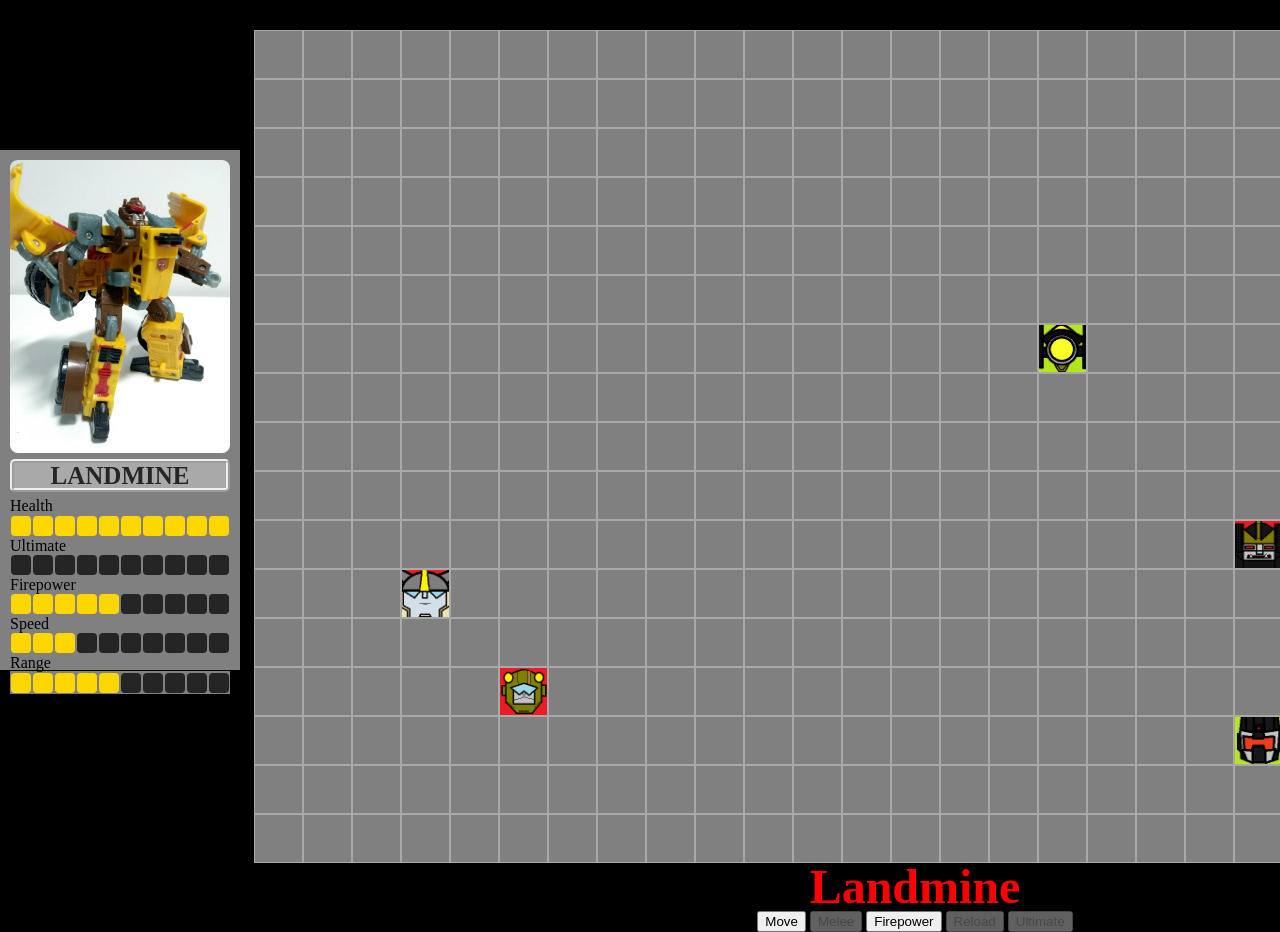
==== index.html @ 3f094f62 "Basics of the card done." ====
<html>
	<head>
		<title>Transformers Galaxy Quest: The Game</title>
		<link rel="stylesheet" type="text/css" href="style.css">
	</head>
	<body style="background-color:black">



		<div class="stats">
			<div class="card" id="card1"><img src="images/cards/overhaul.png" alt=""></div>
			<h1 id="name1">Overhaul</h1>
			<div class="stats-label">Health</div>
				<div class="stats-bars" id="health1"></div>
			<div class="stats-label">Ultimate</div>
				<div class="stats-bars" id="ultimate1"></div>
			<div class="stats-label">Firepower</div>
				<div class="stats-bars" id="firepower1"></div>
			<div class="stats-label">Speed</div>
				<div class="stats-bars" id="speed1"></div>
			<div class="stats-label">Range</div>
				<div class="stats-bars" id="range1"></div>
		</div>
	


		<center>
			<div id="landmine"></div>
			<div id="endMessage"></div>
			<section id="battleground">		
			</section>
			<h1 id="displayName" style="color:red; font-size:300%;"></h1>
			<button id="moveButton" onclick="movePrompt2()">Move</button>
			<button id="meleeButton" disabled="true">Melee</button>
			<button id="firepowerButton" onclick="firepowerPrompt()">Firepower</button>
			<button id="reloadButton" disabled="true">Reload</button>
			<button id="ultimateButton" disabled="true">Ultimate</button>
		</center>


		<!-- <div id="stats">
			<div id="card"><img src="images/cards/overhaul.png" alt=""></div>
			<div id="label">Health</div>
			<div id="row"></div>
			<div id="label2">Firepower</div>
			<div id="row"></div>
			<div id="label3">Speed</div>
			<div id="row"></div>
			<div id="label4">Range</div>
			<div id="row"></div>
		</div> -->


		<script src="fight.js"></script>
	</body>
</html>
---- style.css ----
html, body, div, span, object, iframe,
h1, h2, h3, h4, h5, h6, p, blockquote, pre,
abbr, address, cite, code,
del, dfn, em, img, ins, kbd, q, samp,
small, strong, sub, sup, var,
b, i,
dl, dt, dd, ol, ul, li,
fieldset, form, label, legend,
table, caption, tbody, tfoot, thead, tr, th, td,
article, aside, canvas, details, figcaption, figure, 
footer, header, hgroup, menu, nav, section, summary,
time, mark, audio, video {
    margin:0;
    padding:0;
    border:0;
    outline:0;
    font-size:100%;
    vertical-align:baseline;
    background:transparent;
}

body {
    line-height:1;
}

article,aside,details,figcaption,figure,
footer,header,hgroup,menu,nav,section { 
    display:block;
}

nav ul {
    list-style:none;
}

blockquote, q {
    quotes:none;
}

blockquote:before, blockquote:after,
q:before, q:after {
    content:'';
    content:none;
}

a {
    margin:0;
    padding:0;
    font-size:100%;
    vertical-align:baseline;
    background:transparent;
}

/* change colours to suit your needs */
ins {
    background-color:#ff9;
    color:#000;
    text-decoration:none;
}

/* change colours to suit your needs */
mark {
    background-color:#ff9;
    color:#000; 
    font-style:italic;
    font-weight:bold;
}

del {
    text-decoration: line-through;
}

abbr[title], dfn[title] {
    border-bottom:1px dotted;
    cursor:help;
}

table {
    border-collapse:collapse;
    border-spacing:0;
}

/* change border colour to suit your needs */
hr {
    display:block;
    height:1px;
    border:0;   
    border-top:1px solid #cccccc;
    margin:1em 0;
    padding:0;
}

input, select {
    vertical-align:middle;
}

/*CODE STARTS HERE*/
body {
    display: flex;
}

/*BOARD*/
#battleground {
	width: 1350px;
	padding-top: 30px;
}

#battleground div {
	border:1px solid darkgray;
	width: 47px;
	height: 47px;
	cursor: pointer;
	display: inline-block;
	background-size: contain;
}

.blankSpace {
	background-color: gray;
}

#battleground div  img{
	padding: 0px;
	margin: 0.5px;
	height: 100%;
	width: 100%;
	opacity: 0.5;
}

#battleground div:hover {
/*	background-image: url('images/overhaul.PNG'); */
	background-size: contain;
}

#clickSpace {
	background-color: pink;
	opacity: 70%;
}

.clickSpace {
	background-color: pink;
	opacity: 70%;
}

/*CARDS*/
.stats {
    background-color: gray;
    width: 220px;
    padding: 10px;
    height: 500px;
    margin-top: 150px;
}

.stats h1 {
    background-color: darkgray;
    margin: 6px 0px;
    border-radius: 5px;
    color: rgb(37, 37, 37);
    border-style: ridge;
    border-width: 4px;
    text-transform: uppercase;
    text-align: center;
    font-size: 25px;
}

.card {
    width: 220px;
  }
  
  .card img {
    width: 100%;
    border-radius: 8px;
  }
  
  .stats-bars {
    display: flex;
    width: 220px;
    background-color: gray;
  }
  
  .stats-bars div{
    height: 20px;
    width: 5em;
    margin: 0.1em 1px;
    border-radius: 4px;
  }
  
  .emptyHealth {
    background-color: rgb(37, 37, 37);
  }
  
  .fullHealth {
    background-color: gold;
  }

/*CHARACTER SPACE FACES*/
/*Autobots*/
#brainstormSpace {
	background-image: url('images/brainstorm.png');
}

#dunerunnerSpace {
	background-image: url('images/dunerunner.png');
}

#ironhideSpace {
	background-image: url('images/ironhide.png');
}

#landmineSpace {
	background-image: url('images/landmine.png');
}

#overhaulSpace {
	background-image: url('images/overhaul.png');	
}

/*Decepticons*/
#cryofireSpace {
	background-image: url('images/cryofire.png');
}

#hardtopSpace {
	background-image: url('images/hardtop.png');
}

#scorponokSpace {
	background-image: url('images/scorponok.png');
}

#starscreamSpace {
	background-image: url('images/starscream.png');
}

#swindleSpace {
	background-image: url('images/swindle.png');
}

/*Ransacks*/
#crumplezoneSpace {
	background-image: url('images/crumplezone.png');
}

#onslaughtSpace {
	background-image: url('images/onslaught.png');
}

#overcastSpace {
	background-image: url('images/overcast.png');
}

#prowlSpace {
	background-image: url('images/prowl.png');
}

#ransackSpace {
	background-image: url('images/ransack.png');
}

.enemyTarget {
    opacity: 1;
}

.enemyTarget {
    position: relative; /* Ensure the container is positioned */
  }
  
.enemyTarget::before {
    content: ""; 
    position: absolute;
    top: 0;
    left: 0;
    width: 99%;
    height: 99%;
    background: rgba(255, 64, 89, 0.795); 
    z-index: 5; 
  }

  .enemyTarget:hover::before {
    background-color: rgba(133, 0, 22, 0.877); 
  }
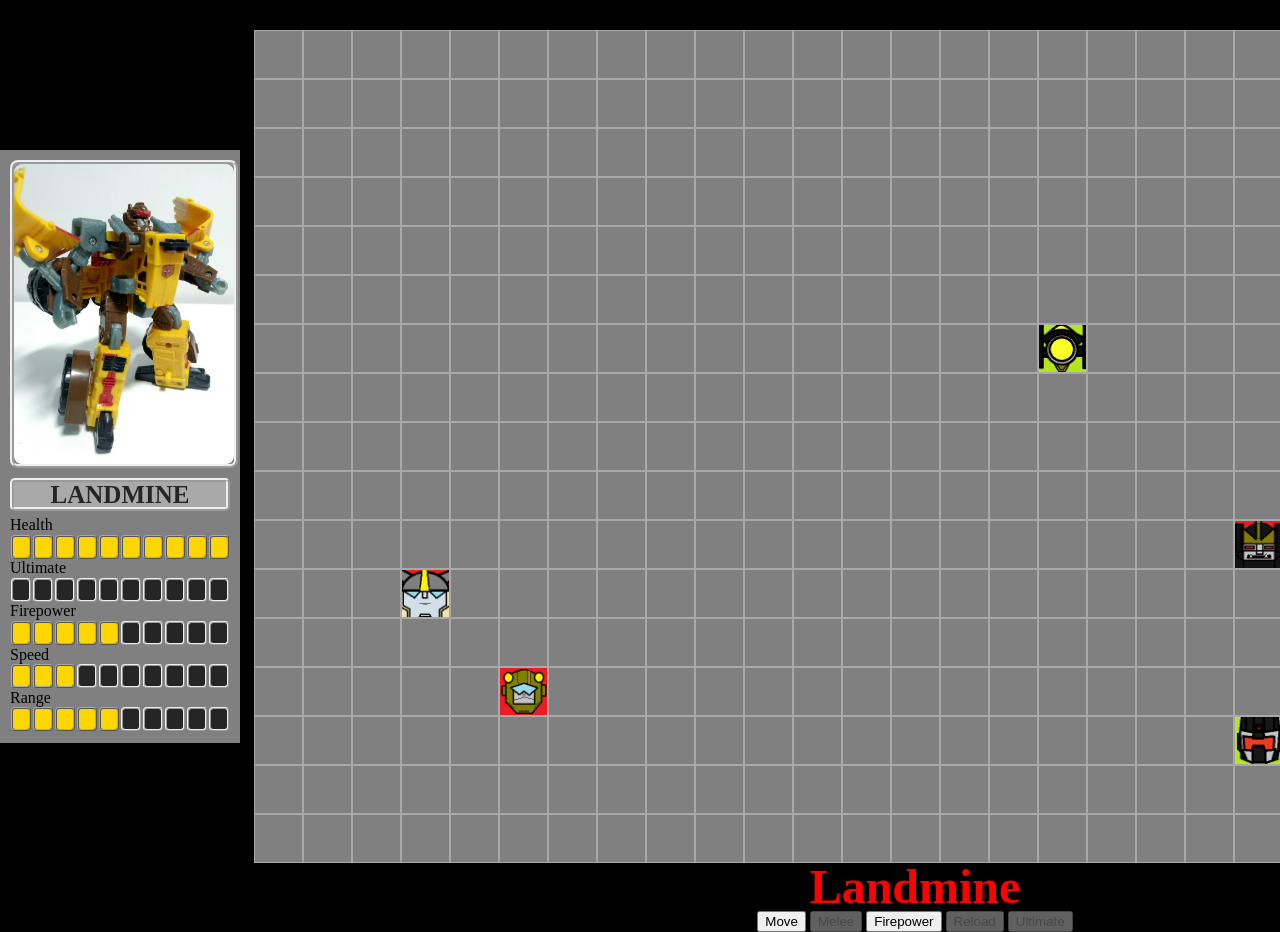
==== commit 5b25f9cd: "Added second card and most of card styling." ====
--- a/index.html
+++ b/index.html
@@ -7,7 +7,7 @@
 
 
 
-		<div class="stats">
+		<div class="stats" id="stats1">
 			<div class="card" id="card1"><img src="images/cards/overhaul.png" alt=""></div>
 			<h1 id="name1">Overhaul</h1>
 			<div class="stats-label">Health</div>
@@ -38,17 +38,20 @@
 		</center>
 
 
-		<!-- <div id="stats">
-			<div id="card"><img src="images/cards/overhaul.png" alt=""></div>
-			<div id="label">Health</div>
-			<div id="row"></div>
-			<div id="label2">Firepower</div>
-			<div id="row"></div>
-			<div id="label3">Speed</div>
-			<div id="row"></div>
-			<div id="label4">Range</div>
-			<div id="row"></div>
-		</div> -->
+		<div class="stats" id="stats2">
+			<div class="card" id="card2"><img src="images/cards/overhaul.png" alt=""></div>
+			<h1 id="name2">Overhaul</h1>
+			<div class="stats-label">Health</div>
+				<div class="stats-bars" id="health2"></div>
+			<div class="stats-label">Ultimate</div>
+				<div class="stats-bars" id="ultimate2"></div>
+			<div class="stats-label">Firepower</div>
+				<div class="stats-bars" id="firepower2"></div>
+			<div class="stats-label">Speed</div>
+				<div class="stats-bars" id="speed2"></div>
+			<div class="stats-label">Range</div>
+				<div class="stats-bars" id="range2"></div>
+		</div>
 
 
 		<script src="fight.js"></script>
--- a/style.css
+++ b/style.css
@@ -145,13 +145,18 @@
     background-color: gray;
     width: 220px;
     padding: 10px;
-    height: 500px;
+    min-height: 100px;
+    align-self: flex-start;
     margin-top: 150px;
+}
+
+.waiting > *:not(.waiting) {
+    filter: brightness(0.5);
 }
 
 .stats h1 {
     background-color: darkgray;
-    margin: 6px 0px;
+    margin: 10px 0px 6px;
     border-radius: 5px;
     color: rgb(37, 37, 37);
     border-style: ridge;
@@ -163,11 +168,17 @@
 
 .card {
     width: 220px;
-  }
-  
-  .card img {
+    height: 300px;
+    border-style: ridge;
+    border-width: 4px;
+    border-radius: 8px;
+}
+
+.card img {
     width: 100%;
+    height: 100%;
     border-radius: 8px;
+    object-fit: cover;
   }
   
   .stats-bars {
@@ -185,9 +196,14 @@
   
   .emptyHealth {
     background-color: rgb(37, 37, 37);
+    border-style: ridge;
+    border-width: 2px;
   }
   
   .fullHealth {
+    border-color: darkgray;
+    border-style: ridge;
+    border-width: 2px;
     background-color: gold;
   }
 
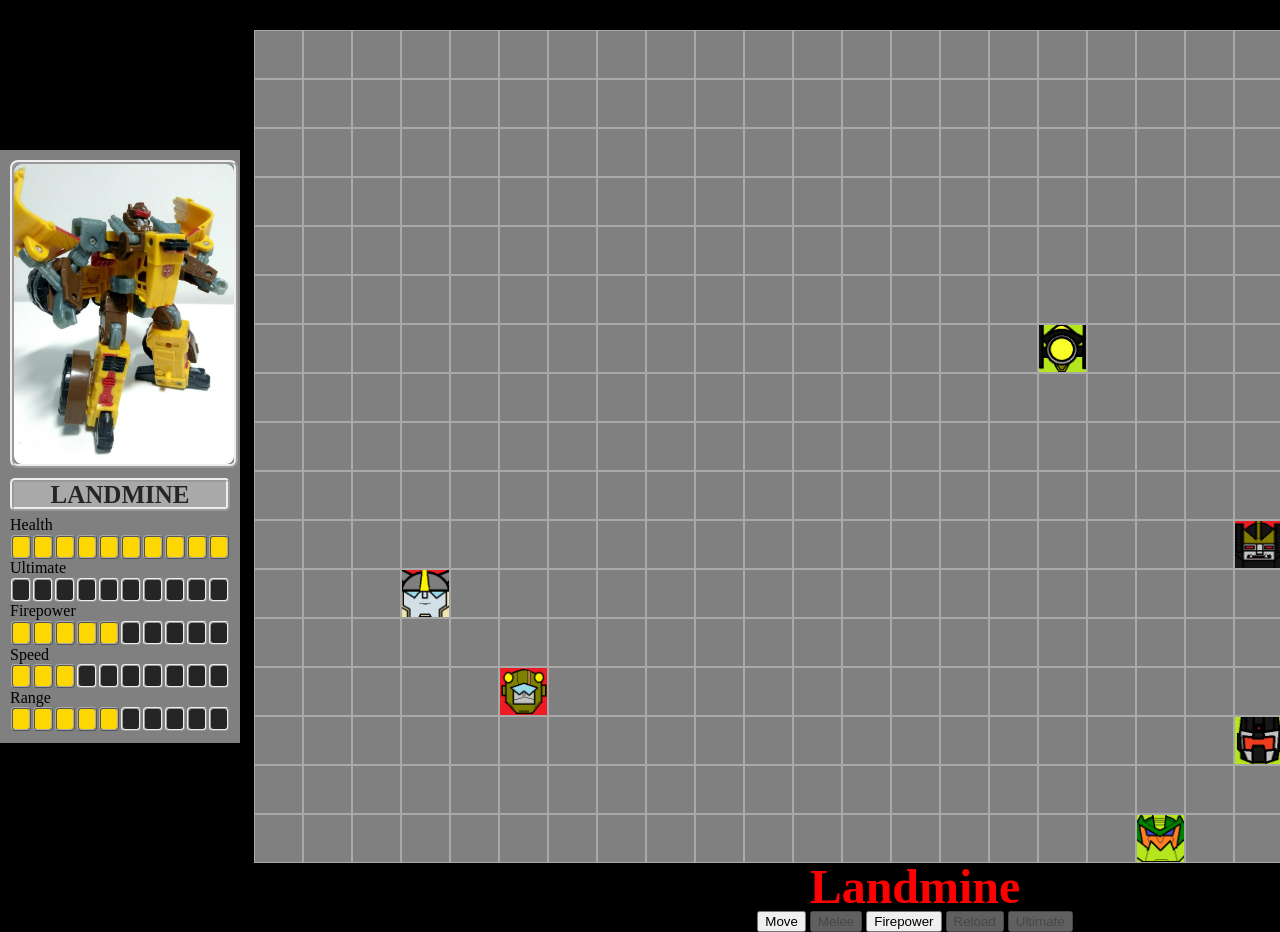
==== commit d07e8285: "Separated the fight.js file into many multiple files." ====
--- a/index.html
+++ b/index.html
@@ -52,8 +52,20 @@
 			<div class="stats-label">Range</div>
 				<div class="stats-bars" id="range2"></div>
 		</div>
-
-
+		
 		<script src="fight.js"></script>
+		<script src="javascript/gameplay/cardUpdate1.js"></script>
+		<script src="javascript/gameplay/cardUpdate2.js"></script>
+		<script src="javascript/setup/setup.js"></script>
+		<script src="javascript/setup/characters.js"></script>
+		<script src="javascript/setup/faction.js"></script>
+		<script src="javascript/setup/characterPlacement.js"></script>
+		<script src="javascript/gameplay/currentPlayer.js"></script>
+		<script src="javascript/gameplay/movePrompt.js"></script>
+		<script src="javascript/gameplay/moveAction.js"></script>
+		<script src="javascript/gameplay/firepowerPrompt.js"></script>
+		<script src="javascript/gameplay/firepowerAction.js"></script>
+		<script src="javascript/gameplay/promptsGeneral.js"></script>
+		<script src="javascript/main.js"></script>
 	</body>
 </html>
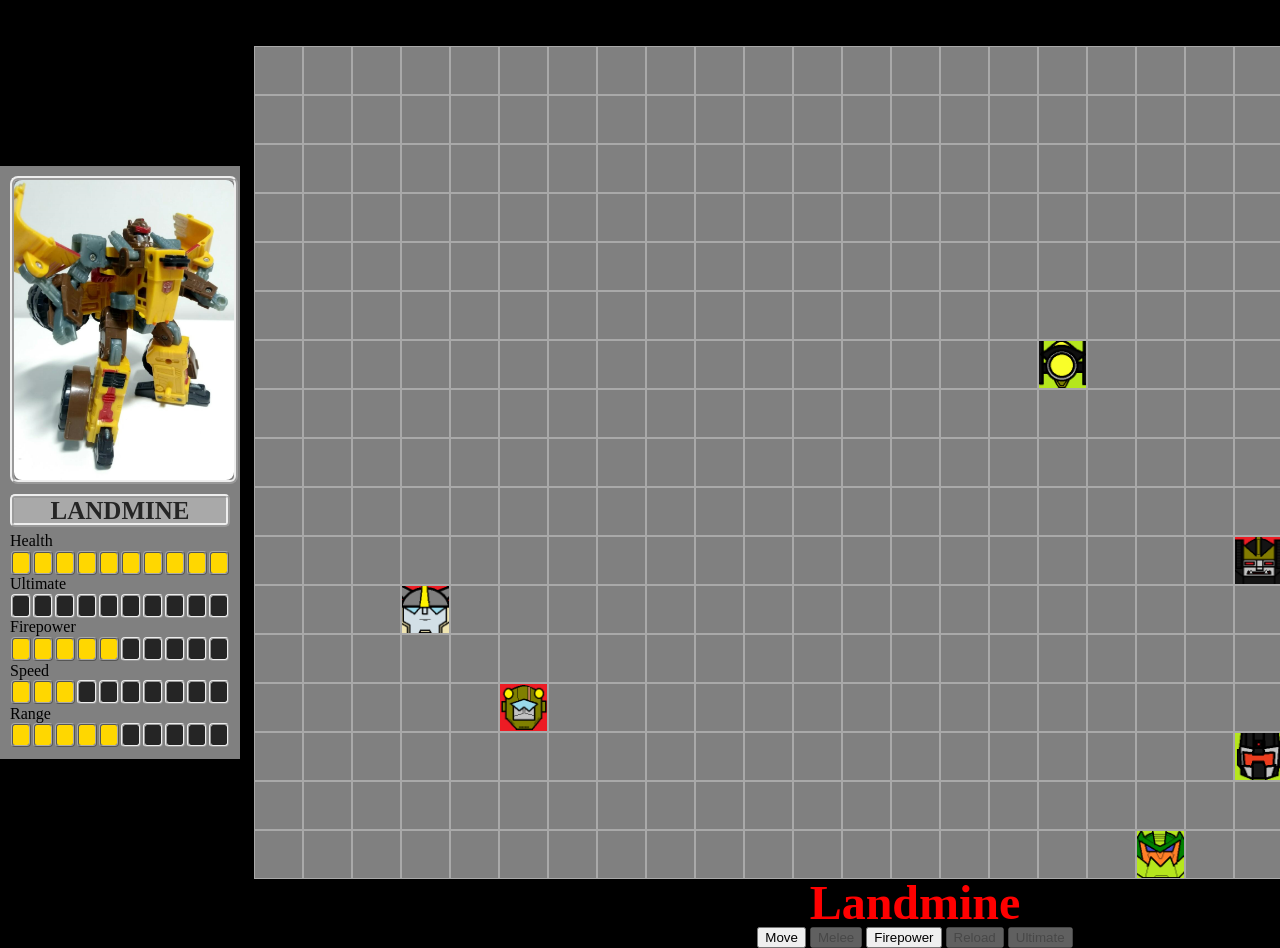
==== commit 95dd1991: "Added section for menu screen along with some minor notes in the JS files." ====
--- a/index.html
+++ b/index.html
@@ -4,54 +4,54 @@
 		<link rel="stylesheet" type="text/css" href="style.css">
 	</head>
 	<body style="background-color:black">
+		<section id="mainMenu">
+			<h1>TFGQ: The Game</h1>
+		</section>
 
+		<section id="gameBoard">
+			<div class="stats" id="stats1">
+				<div class="card" id="card1"><img src="images/cards/overhaul.png" alt=""></div>
+				<h1 id="name1">Overhaul</h1>
+				<div class="stats-label">Health</div>
+					<div class="stats-bars" id="health1"></div>
+				<div class="stats-label">Ultimate</div>
+					<div class="stats-bars" id="ultimate1"></div>
+				<div class="stats-label">Firepower</div>
+					<div class="stats-bars" id="firepower1"></div>
+				<div class="stats-label">Speed</div>
+					<div class="stats-bars" id="speed1"></div>
+				<div class="stats-label">Range</div>
+					<div class="stats-bars" id="range1"></div>
+			</div>
+		
+			<center>
+				<div id="landmine"></div>
+				<div id="endMessage"></div>
+				<section id="battleground">		
+				</section>
+				<h1 id="displayName" style="color:red; font-size:300%;"></h1>
+				<button id="moveButton" onclick="movePrompt2()">Move</button>
+				<button id="meleeButton" disabled="true">Melee</button>
+				<button id="firepowerButton" onclick="firepowerPrompt()">Firepower</button>
+				<button id="reloadButton" disabled="true">Reload</button>
+				<button id="ultimateButton" disabled="true">Ultimate</button>
+			</center>
 
-
-		<div class="stats" id="stats1">
-			<div class="card" id="card1"><img src="images/cards/overhaul.png" alt=""></div>
-			<h1 id="name1">Overhaul</h1>
-			<div class="stats-label">Health</div>
-				<div class="stats-bars" id="health1"></div>
-			<div class="stats-label">Ultimate</div>
-				<div class="stats-bars" id="ultimate1"></div>
-			<div class="stats-label">Firepower</div>
-				<div class="stats-bars" id="firepower1"></div>
-			<div class="stats-label">Speed</div>
-				<div class="stats-bars" id="speed1"></div>
-			<div class="stats-label">Range</div>
-				<div class="stats-bars" id="range1"></div>
-		</div>
-	
-
-
-		<center>
-			<div id="landmine"></div>
-			<div id="endMessage"></div>
-			<section id="battleground">		
-			</section>
-			<h1 id="displayName" style="color:red; font-size:300%;"></h1>
-			<button id="moveButton" onclick="movePrompt2()">Move</button>
-			<button id="meleeButton" disabled="true">Melee</button>
-			<button id="firepowerButton" onclick="firepowerPrompt()">Firepower</button>
-			<button id="reloadButton" disabled="true">Reload</button>
-			<button id="ultimateButton" disabled="true">Ultimate</button>
-		</center>
-
-
-		<div class="stats" id="stats2">
-			<div class="card" id="card2"><img src="images/cards/overhaul.png" alt=""></div>
-			<h1 id="name2">Overhaul</h1>
-			<div class="stats-label">Health</div>
-				<div class="stats-bars" id="health2"></div>
-			<div class="stats-label">Ultimate</div>
-				<div class="stats-bars" id="ultimate2"></div>
-			<div class="stats-label">Firepower</div>
-				<div class="stats-bars" id="firepower2"></div>
-			<div class="stats-label">Speed</div>
-				<div class="stats-bars" id="speed2"></div>
-			<div class="stats-label">Range</div>
-				<div class="stats-bars" id="range2"></div>
-		</div>
+			<div class="stats" id="stats2">
+				<div class="card" id="card2"><img src="images/cards/overhaul.png" alt=""></div>
+				<h1 id="name2">Overhaul</h1>
+				<div class="stats-label">Health</div>
+					<div class="stats-bars" id="health2"></div>
+				<div class="stats-label">Ultimate</div>
+					<div class="stats-bars" id="ultimate2"></div>
+				<div class="stats-label">Firepower</div>
+					<div class="stats-bars" id="firepower2"></div>
+				<div class="stats-label">Speed</div>
+					<div class="stats-bars" id="speed2"></div>
+				<div class="stats-label">Range</div>
+					<div class="stats-bars" id="range2"></div>
+			</div>
+		</section>
 		
 		<script src="fight.js"></script>
 		<script src="javascript/gameplay/cardUpdate1.js"></script>
--- a/style.css
+++ b/style.css
@@ -94,7 +94,9 @@
 }
 
 /*CODE STARTS HERE*/
-body {
+
+
+#gameBoard {
     display: flex;
 }
 
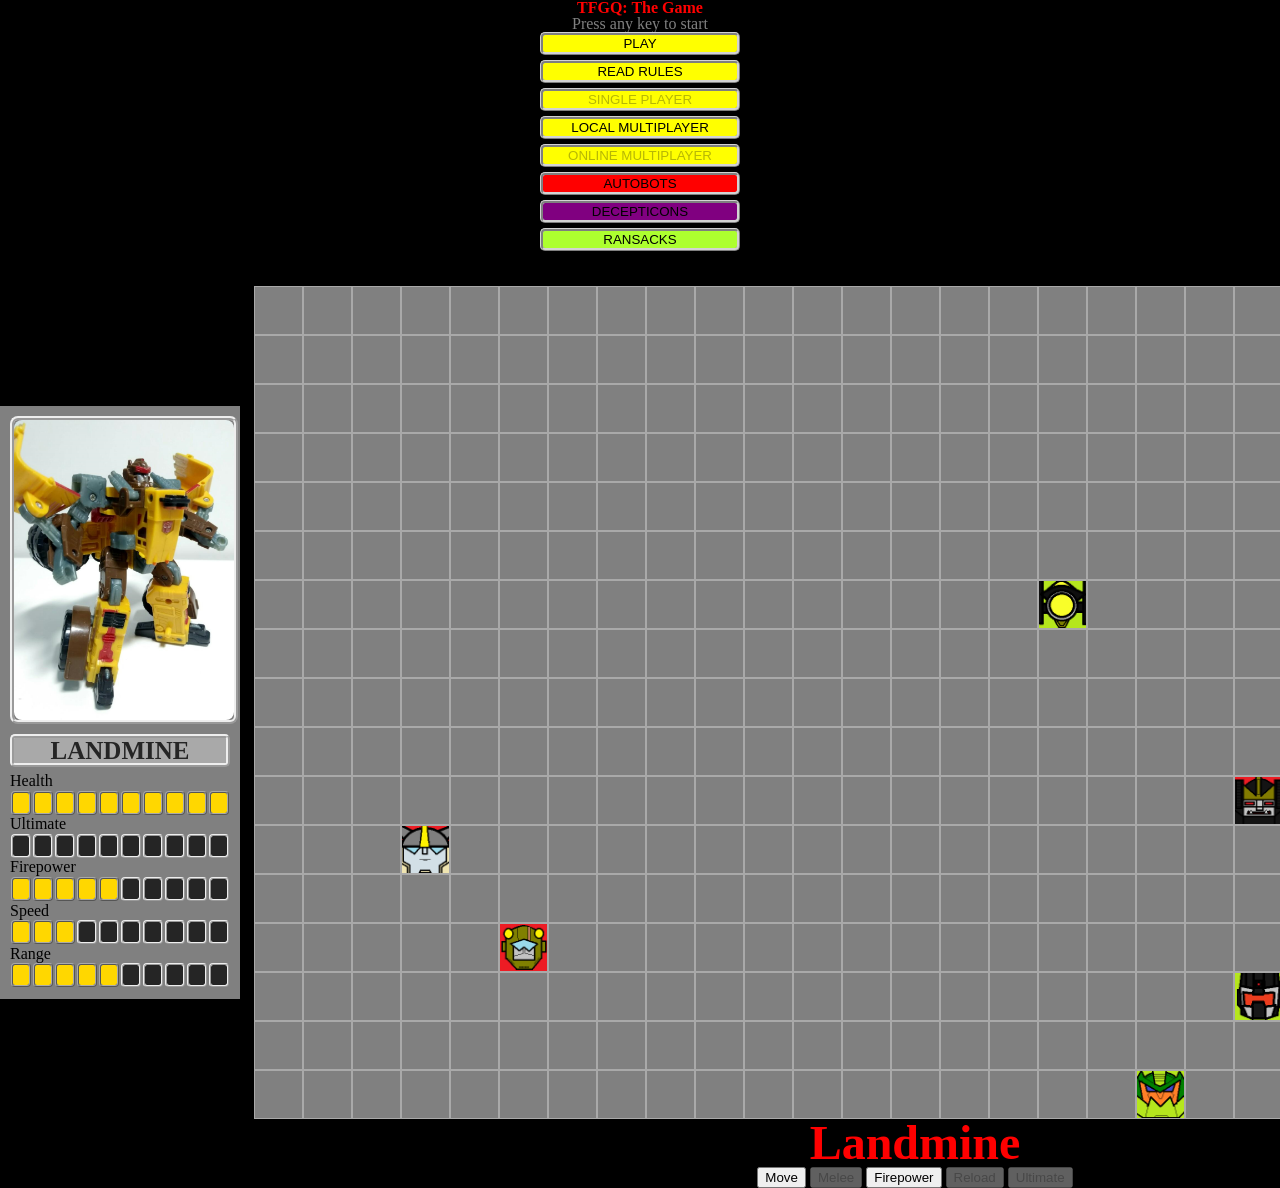
==== commit f0c871fe: "Added html sections for the Main Menu screens." ====
--- a/index.html
+++ b/index.html
@@ -4,8 +4,26 @@
 		<link rel="stylesheet" type="text/css" href="style.css">
 	</head>
 	<body style="background-color:black">
-		<section id="mainMenu">
+		<section id="mainMenu" class="menuScreen">
 			<h1>TFGQ: The Game</h1>
+			<p>Press any key to start</p>
+		</section>
+
+		<section class="menuScreen">
+			<button>Play</button>
+			<button>Read Rules</button>
+		</section>
+
+		<section class="menuScreen">
+			<button disabled>Single Player</button>
+			<button>Local Multiplayer</button>
+			<button disabled>Online Multiplayer</button>
+		</section>
+
+		<section class="menuScreen" id="factionSelect">
+			<button id="AutobotBtn">Autobots</button>
+			<button id="DecepticonBtn">Decepticons</button>
+			<button id="RansackBtn">Ransacks</button>
 		</section>
 
 		<section id="gameBoard">
--- a/style.css
+++ b/style.css
@@ -94,7 +94,53 @@
 }
 
 /*CODE STARTS HERE*/
-
+.menuScreen {
+    display: flex;
+    flex-direction: column;
+    align-items: center;
+}
+
+.menuScreen button {
+    width: 200px;
+    margin-bottom: 5px;
+    text-transform: uppercase;
+    background-color: yellow;
+    border: solid;
+    border-radius: 5px;
+    border-color: yellow;
+    cursor: pointer;
+    border-color: lightgray;
+    border-style: ridge;
+}
+
+.menuScreen button:disabled {
+    cursor: default;
+}
+
+.menuScreen button:hover:not(:disabled) {
+    background-color: orange; /* Change background color on hover */
+    color: white; /* Change text color on hover */
+}
+
+#mainMenu h1 {
+    color: red;
+}
+
+#mainMenu p {
+    color: gray;
+}
+
+#factionSelect #autobotBtn {
+    background-color: red;
+}
+
+#factionSelect #DecepticonBtn {
+    background-color: purple;
+}
+
+#factionSelect #RansackBtn {
+    background-color: greenyellow;
+}
 
 #gameBoard {
     display: flex;
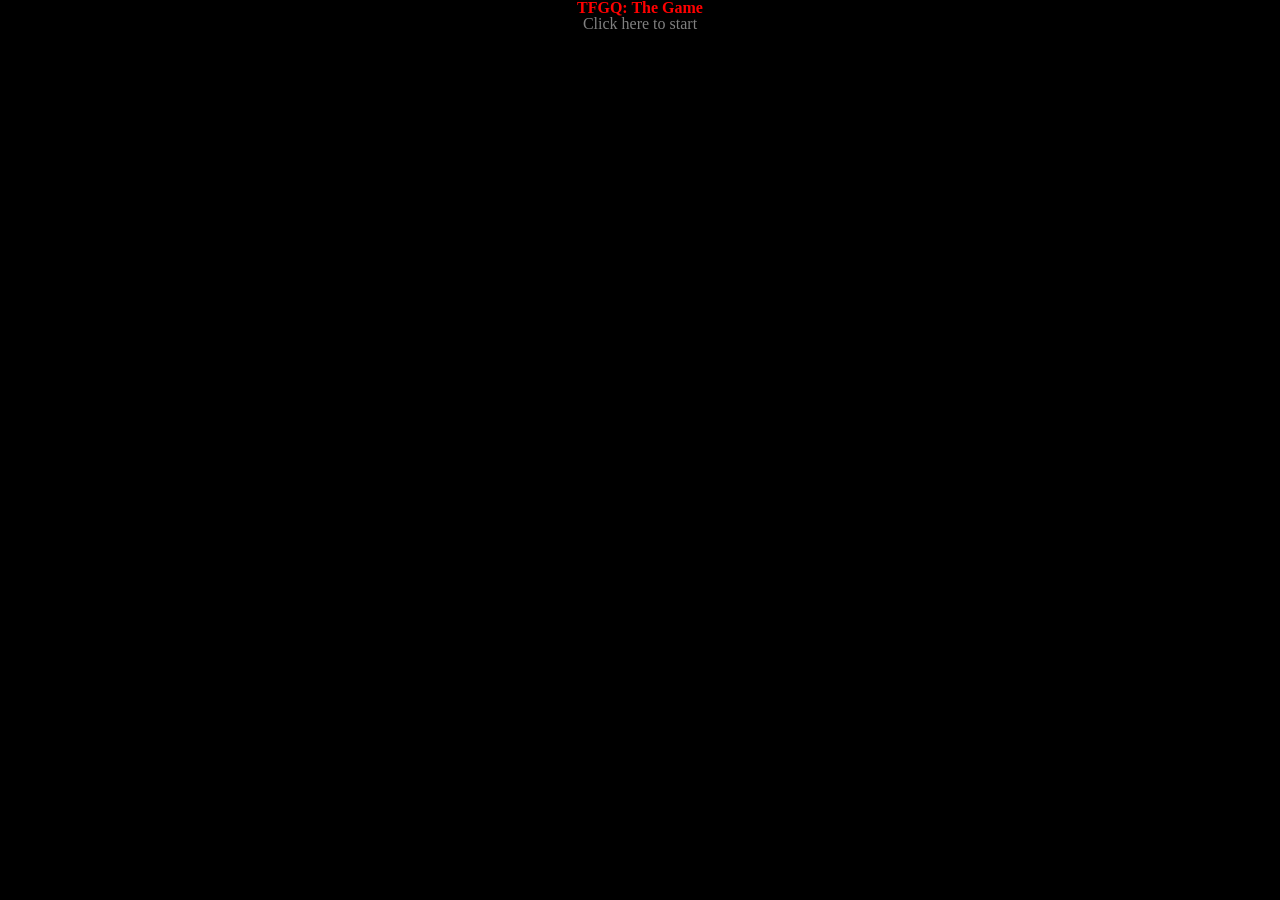
==== commit 8757bc78: "Added menu screen functionality. Updated character object to include Decepticons. Updated functions " ====
--- a/index.html
+++ b/index.html
@@ -4,26 +4,26 @@
 		<link rel="stylesheet" type="text/css" href="style.css">
 	</head>
 	<body style="background-color:black">
-		<section id="mainMenu" class="menuScreen">
+		<section id="titleScreen" class="menuScreen">
 			<h1>TFGQ: The Game</h1>
-			<p>Press any key to start</p>
+			<p onclick="titleToMenu()">Click here to start</p>
 		</section>
 
-		<section class="menuScreen">
-			<button>Play</button>
+		<section id="mainMenu" class="menuScreen">
+			<button onclick="menuToMode()">Play</button>
 			<button>Read Rules</button>
 		</section>
 
-		<section class="menuScreen">
+		<section id="modeSelect" class="menuScreen">
 			<button disabled>Single Player</button>
-			<button>Local Multiplayer</button>
+			<button onclick="modeToFaction()">Local Multiplayer</button>
 			<button disabled>Online Multiplayer</button>
 		</section>
 
-		<section class="menuScreen" id="factionSelect">
-			<button id="AutobotBtn">Autobots</button>
-			<button id="DecepticonBtn">Decepticons</button>
-			<button id="RansackBtn">Ransacks</button>
+		<section id="factionSelect" class="menuScreen" id="factionSelect">
+			<button id="AutobotBtn" onclick="setFaction('autobot')">Autobots</button>
+			<button id="DecepticonBtn" onclick="setFaction('decepticon')">Decepticons</button>
+			<button id="RansackBtn" onclick="setFaction('ransack')">Ransacks</button>
 		</section>
 
 		<section id="gameBoard">
@@ -78,6 +78,8 @@
 		<script src="javascript/setup/characters.js"></script>
 		<script src="javascript/setup/faction.js"></script>
 		<script src="javascript/setup/characterPlacement.js"></script>
+		<script src="javascript/setup/menu.js"></script>
+		<script src="javascript/setup/factionSelect.js"></script>
 		<script src="javascript/gameplay/currentPlayer.js"></script>
 		<script src="javascript/gameplay/movePrompt.js"></script>
 		<script src="javascript/gameplay/moveAction.js"></script>
--- a/style.css
+++ b/style.css
@@ -95,7 +95,7 @@
 
 /*CODE STARTS HERE*/
 .menuScreen {
-    display: flex;
+    display: none;
     flex-direction: column;
     align-items: center;
 }
@@ -122,11 +122,11 @@
     color: white; /* Change text color on hover */
 }
 
-#mainMenu h1 {
+#titleScreen h1 {
     color: red;
 }
 
-#mainMenu p {
+#titleScreen p {
     color: gray;
 }
 
@@ -142,8 +142,12 @@
     background-color: greenyellow;
 }
 
+#titleScreen {
+    display: flex;
+}
+
 #gameBoard {
-    display: flex;
+    display: none;
 }
 
 /*BOARD*/
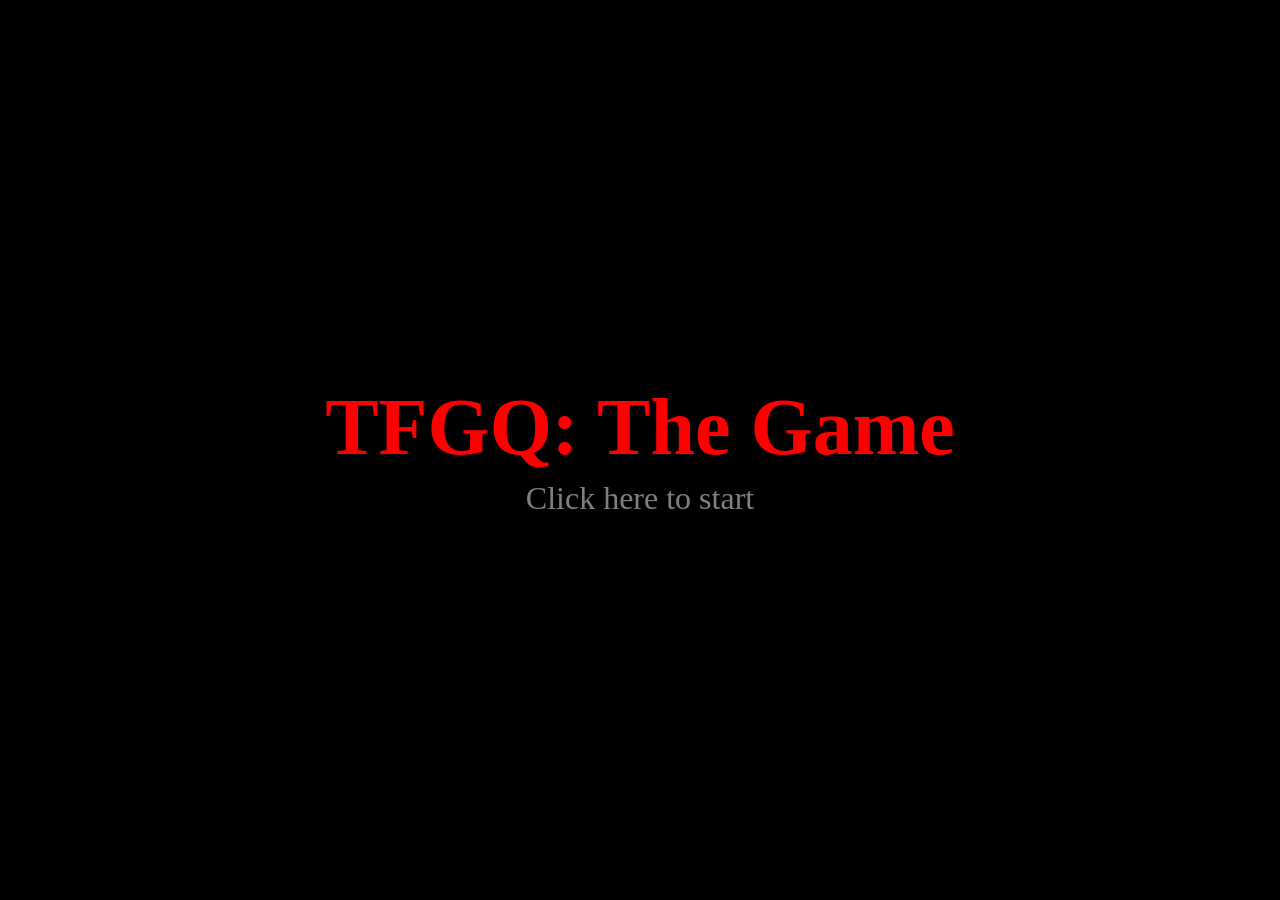
==== commit fb0b9f89: "Centered and resized menu items." ====
--- a/index.html
+++ b/index.html
@@ -11,7 +11,7 @@
 
 		<section id="mainMenu" class="menuScreen">
 			<button onclick="menuToMode()">Play</button>
-			<button>Read Rules</button>
+			<button disabled>Read Rules</button>
 		</section>
 
 		<section id="modeSelect" class="menuScreen">
@@ -21,9 +21,9 @@
 		</section>
 
 		<section id="factionSelect" class="menuScreen" id="factionSelect">
-			<button id="AutobotBtn" onclick="setFaction('autobot')">Autobots</button>
-			<button id="DecepticonBtn" onclick="setFaction('decepticon')">Decepticons</button>
-			<button id="RansackBtn" onclick="setFaction('ransack')">Ransacks</button>
+			<button id="AutobotBtn" onclick="setFaction('autobot', this)">Autobots</button>
+			<button id="DecepticonBtn" onclick="setFaction('decepticon', this)">Decepticons</button>
+			<button id="RansackBtn" onclick="setFaction('ransack', this)">Ransacks</button>
 		</section>
 
 		<section id="gameBoard">
--- a/style.css
+++ b/style.css
@@ -98,11 +98,16 @@
     display: none;
     flex-direction: column;
     align-items: center;
+    position: absolute;
+    top: 50%;
+    width: 100%;
+    transform: translateY(-50%);
 }
 
 .menuScreen button {
-    width: 200px;
+    width: 400px;
     margin-bottom: 5px;
+    font-size: 2em;
     text-transform: uppercase;
     background-color: yellow;
     border: solid;
@@ -122,12 +127,20 @@
     color: white; /* Change text color on hover */
 }
 
+#titleScreen {
+    display: flex;
+}
+
 #titleScreen h1 {
     color: red;
+    font-size: 5em;
+    text-wrap: nowrap;
+    margin-bottom: 15px;
 }
 
 #titleScreen p {
     color: gray;
+    font-size: 2em;
 }
 
 #factionSelect #autobotBtn {
@@ -140,10 +153,6 @@
 
 #factionSelect #RansackBtn {
     background-color: greenyellow;
-}
-
-#titleScreen {
-    display: flex;
 }
 
 #gameBoard {
